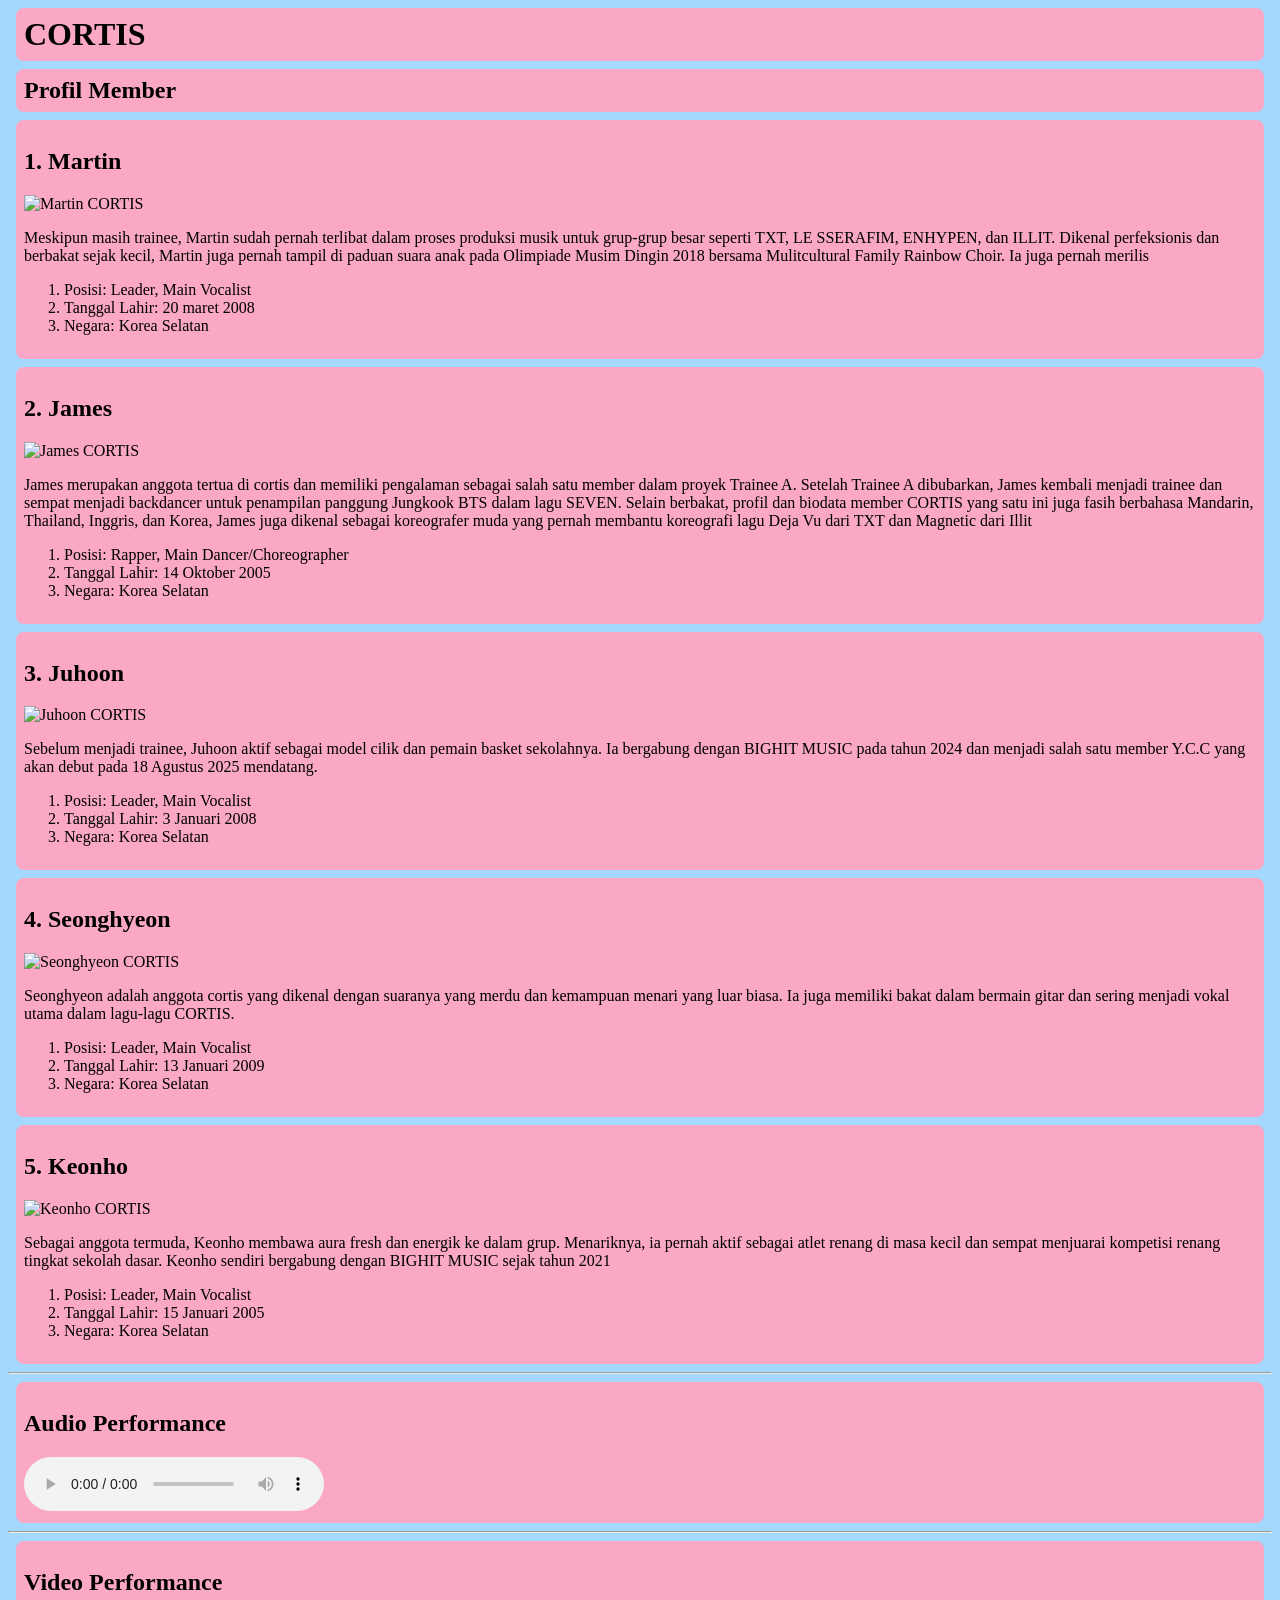
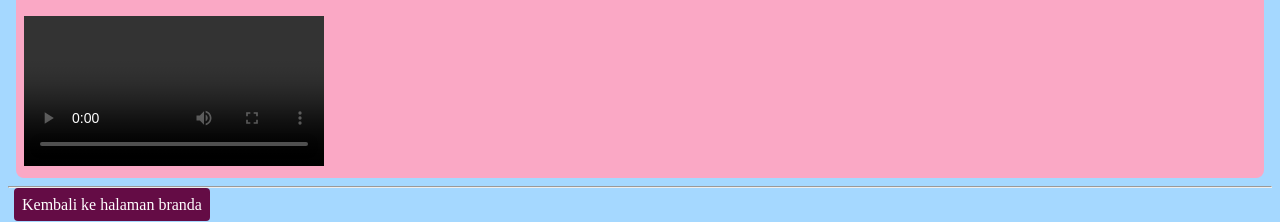
==== blog2.html @ 48cf64d0 "first commit" ====
<!DOCTYPE html>
<html lang="en">
<head>
    <meta charset="UTF-8">
    <meta name="viewport" content="width=device-width, initial-scale=1.0">
    <title>CORTIS</title>
    <link rel="stylesheet" href="umi.css">
</head>
<body>
    <h1 class="card bg-pink">CORTIS</h1>
    <h2 class="card bg-pink">Profil Member</h2>
    

    <div bg class="card bg-pink">
    <h2>1. Martin</h2>
    <img src="https://i.pinimg.com/736x/b1/5a/03/b15a034e67e1b76a89039d8a09f63b96.jpg" alt="Martin CORTIS" width="300" height="400">
    <p>Meskipun masih trainee, Martin sudah pernah terlibat dalam proses produksi musik untuk grup-grup besar seperti TXT, LE SSERAFIM, ENHYPEN, dan ILLIT. Dikenal perfeksionis dan berbakat sejak kecil, Martin juga pernah tampil di paduan suara anak pada Olimpiade Musim Dingin 2018 bersama Mulitcultural Family Rainbow Choir. Ia juga pernah merilis</p>
    <ol>
        <li>Posisi: Leader, Main Vocalist</li>
        <li>Tanggal Lahir: 20 maret 2008</li>
        <li>Negara: Korea Selatan</li>
    </ol>
    </div>
    
    <div bg class="card bg-pink">
     <h2>2. James</h2>
    <img src="https://i.pinimg.com/736x/a6/ae/e5/a6aee598c204ff625d1db7310eb27f39.jpg" alt="James CORTIS" width="300" height="400">
    <p>James merupakan anggota tertua di cortis dan memiliki pengalaman sebagai salah satu member dalam proyek Trainee A. Setelah Trainee A dibubarkan, James kembali menjadi trainee dan sempat menjadi backdancer untuk penampilan panggung Jungkook BTS dalam lagu SEVEN.
Selain berbakat, profil dan biodata member CORTIS yang satu ini juga fasih berbahasa Mandarin, Thailand, Inggris, dan Korea, James juga dikenal sebagai koreografer muda yang pernah membantu koreografi lagu Deja Vu dari TXT dan Magnetic dari Illit</p>
    <ol type="1">
        <li>Posisi: Rapper, Main Dancer/Choreographer</li>
        <li>Tanggal Lahir: 14 Oktober 2005</li>
        <li>Negara: Korea Selatan</li>
    </ol>
    </div>

    <div bg class="card bg-pink">
     <h2>3. Juhoon</h2>
    </ol>
    <img src="https://i.pinimg.com/736x/0d/74/3e/0d743e9cece8e11d4519efe35f4305f7.jpg" alt="Juhoon CORTIS" width="300" height="400">
    <p>Sebelum menjadi trainee, Juhoon aktif sebagai model cilik dan pemain basket sekolahnya. Ia bergabung dengan BIGHIT MUSIC pada tahun 2024 dan menjadi salah satu member Y.C.C yang akan debut pada 18 Agustus 2025 mendatang.</p>
    <ol type="1">
        <li>Posisi: Leader, Main Vocalist</li>
        <li>Tanggal Lahir: 3 Januari 2008</li>
        <li>Negara: Korea Selatan</li>
    </ol>
    </div>

    <div bg class="card bg-pink">
     <h2>4. Seonghyeon</h2>
    </ol>
    <img src="https://i.pinimg.com/736x/c9/01/c9/c901c9f23aa41ed2b4d781a195a823a1.jpg" alt="Seonghyeon CORTIS" width="300" height="400">
    <p>Seonghyeon adalah anggota cortis yang dikenal dengan suaranya yang merdu dan kemampuan menari yang luar biasa. Ia juga memiliki bakat dalam bermain gitar dan sering menjadi vokal utama dalam lagu-lagu CORTIS.</p>
    <ol type="1">
        <li>Posisi: Leader, Main Vocalist</li>
        <li>Tanggal Lahir: 13 Januari 2009</li>
        <li>Negara: Korea Selatan</li>
    </ol>
    </div>

    <div bg class="card bg-pink">
    <h2>5. Keonho</h2>
    </ol>
    <img src="https://i.pinimg.com/736x/d5/d8/15/d5d8159cb3e81d0b418f0185625bf6dd.jpg" alt="Keonho CORTIS" width="300" height="400">
    <p>Sebagai anggota termuda, Keonho membawa aura fresh dan energik ke dalam grup. Menariknya, ia pernah aktif sebagai atlet renang di masa kecil dan sempat menjuarai kompetisi renang tingkat sekolah dasar. Keonho sendiri bergabung dengan BIGHIT MUSIC sejak tahun 2021</p><ol type="1">
        <li>Posisi: Leader, Main Vocalist</li>
        <li>Tanggal Lahir: 15 Januari 2005</li>
        <li>Negara: Korea Selatan</li>
    </ol>
    </div>

<hr>
<div bg class="card bg-pink">
<h2>Audio Performance</h2>
<audio controls>
    <source src="CORTIS (코르티스) 'FaSHioN' Conceptual Performance Film.mp3" type="audio/mpeg">
</audio>
</div>
<hr>
<div bg class="card bg-pink">
<h2>Video Performance</h2>
<video controls class="frame video">
    <source src="CORTIS (코르티스) 'GO!' Official MV.mp4" type="video/mp4">
</video>
</div>
<hr>
<a href="blog1.html" class="btn">Kembali ke halaman branda</a>

<br>
</html>
---- umi.css ----
body {
    background-color: #a5d8ff ;
}

.post-container {
    display: flex;
}

.bg-pink {
    background-color: #faa8c5  ;
}

.bg-white {
    background-color: #ffffff;
}

.text-gray {
    color:darkslategray
}
.card {
    flex: 1;
    border-radius: 8px;
    margin: 8px;
    padding: 8px;
}

.btn {
    color:rgb(255, 255, 255);
    font-size: medium;
    text-decoration: none;
    margin: 6px;
    padding: 8px;
    border-radius: 4px;
    background-color: #640c45;
    border-style: none;
}

.frame img {
  width: 100%;
  height: 100%;
  object-fit: cover;
}

.frame video {
  width: 100%;
  height: 100%;
  object-fit: cover;
}

.btn:hover {
    background-color:rgb(255, 0, 217);
    transition: ease 0.5s all;
}

@media (max-width: 600px){
    body {
        background-color: #7a0346;
    }


.post-container{
    display: grid;
    grid-template-columns: 1fr 2fr;
    gap: 20px;
    max-width: 600px;
    margin: 0 auto;
}

.btn {
    display: block;
    text-align: center;
}
}

.profile-img {
    width: 150px;
    height: 150px;
    border-radius: 50%;
    object-fit: cover;
}

.container {
    display: flex;
    max-width: 1000px;
    margin: auto;
    gap: 20px;
}

.left {
    width: 30%;
    background-color: #faa8c5;
    padding: 20px;
    border-radius: 10px;
}

.right {
    width: 70%;
    background-color: #ffffff;
    padding: 20px;
    border-radius: 10px;
}

.profile img {
    width: 120px;
    height: 120px;
    border-radius: 50%;
    object-fit: cover;
}

.footer {
    text-align: center;
    margin-top: 50px
}

.foto-bawah {
    max-width: 1000px;
    margin: 30px auto;
    text-align: center;
}

.foto-bawah img {
    width: 300px;
    border-radius: 10px;
}


.foto-container {
    display: grid;
    grid-template-columns: repeat(3, 1fr);
    gap: 15px;
}

.foto-item img {
    width: 100%;
    aspect-ratio: 1/1; 
    object-fit: cover;
    border-radius: 10px;
}
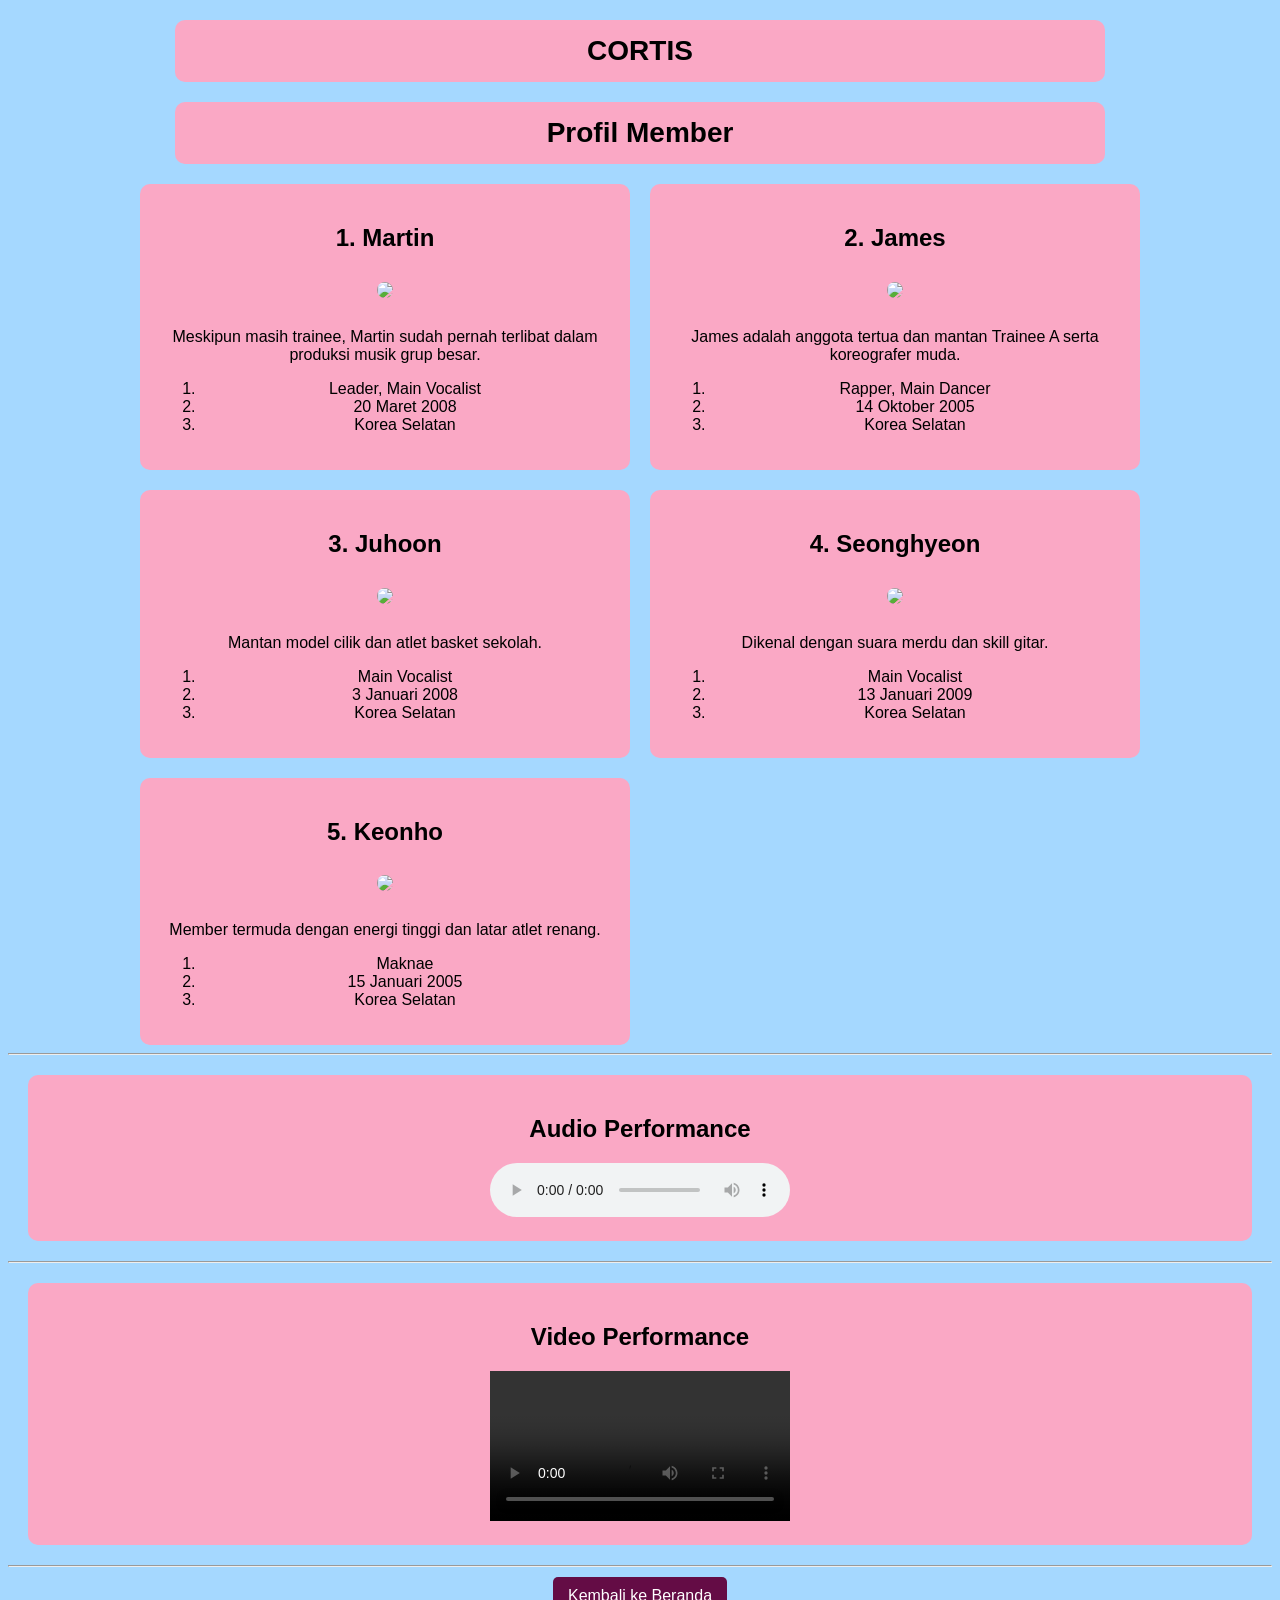
==== commit c5185a18: "frist commit" ====
--- a/blog2.html
+++ b/blog2.html
@@ -7,84 +7,92 @@
     <link rel="stylesheet" href="umi.css">
 </head>
 <body>
-    <h1 class="card bg-pink">CORTIS</h1>
-    <h2 class="card bg-pink">Profil Member</h2>
-    
 
-    <div bg class="card bg-pink">
-    <h2>1. Martin</h2>
-    <img src="https://i.pinimg.com/736x/b1/5a/03/b15a034e67e1b76a89039d8a09f63b96.jpg" alt="Martin CORTIS" width="300" height="400">
-    <p>Meskipun masih trainee, Martin sudah pernah terlibat dalam proses produksi musik untuk grup-grup besar seperti TXT, LE SSERAFIM, ENHYPEN, dan ILLIT. Dikenal perfeksionis dan berbakat sejak kecil, Martin juga pernah tampil di paduan suara anak pada Olimpiade Musim Dingin 2018 bersama Mulitcultural Family Rainbow Choir. Ia juga pernah merilis</p>
-    <ol>
-        <li>Posisi: Leader, Main Vocalist</li>
-        <li>Tanggal Lahir: 20 maret 2008</li>
-        <li>Negara: Korea Selatan</li>
-    </ol>
-    </div>
-    
-    <div bg class="card bg-pink">
-     <h2>2. James</h2>
-    <img src="https://i.pinimg.com/736x/a6/ae/e5/a6aee598c204ff625d1db7310eb27f39.jpg" alt="James CORTIS" width="300" height="400">
-    <p>James merupakan anggota tertua di cortis dan memiliki pengalaman sebagai salah satu member dalam proyek Trainee A. Setelah Trainee A dibubarkan, James kembali menjadi trainee dan sempat menjadi backdancer untuk penampilan panggung Jungkook BTS dalam lagu SEVEN.
-Selain berbakat, profil dan biodata member CORTIS yang satu ini juga fasih berbahasa Mandarin, Thailand, Inggris, dan Korea, James juga dikenal sebagai koreografer muda yang pernah membantu koreografi lagu Deja Vu dari TXT dan Magnetic dari Illit</p>
-    <ol type="1">
-        <li>Posisi: Rapper, Main Dancer/Choreographer</li>
-        <li>Tanggal Lahir: 14 Oktober 2005</li>
-        <li>Negara: Korea Selatan</li>
-    </ol>
+<h1 class="title">CORTIS</h1>
+<h2 class="title">Profil Member</h2>
+
+<div class="member-container">
+
+    <div class="card bg-pink">
+        <h2>1. Martin</h2>
+        <img src="https://i.pinimg.com/736x/b1/5a/03/b15a034e67e1b76a89039d8a09f63b96.jpg">
+        <p>Meskipun masih trainee, Martin sudah pernah terlibat dalam produksi musik grup besar.</p>
+        <ol>
+            <li>Leader, Main Vocalist</li>
+            <li>20 Maret 2008</li>
+            <li>Korea Selatan</li>
+        </ol>
     </div>
 
-    <div bg class="card bg-pink">
-     <h2>3. Juhoon</h2>
-    </ol>
-    <img src="https://i.pinimg.com/736x/0d/74/3e/0d743e9cece8e11d4519efe35f4305f7.jpg" alt="Juhoon CORTIS" width="300" height="400">
-    <p>Sebelum menjadi trainee, Juhoon aktif sebagai model cilik dan pemain basket sekolahnya. Ia bergabung dengan BIGHIT MUSIC pada tahun 2024 dan menjadi salah satu member Y.C.C yang akan debut pada 18 Agustus 2025 mendatang.</p>
-    <ol type="1">
-        <li>Posisi: Leader, Main Vocalist</li>
-        <li>Tanggal Lahir: 3 Januari 2008</li>
-        <li>Negara: Korea Selatan</li>
-    </ol>
+    <div class="card bg-pink">
+        <h2>2. James</h2>
+        <img src="https://i.pinimg.com/736x/a6/ae/e5/a6aee598c204ff625d1db7310eb27f39.jpg">
+        <p>James adalah anggota tertua dan mantan Trainee A serta koreografer muda.</p>
+        <ol>
+            <li>Rapper, Main Dancer</li>
+            <li>14 Oktober 2005</li>
+            <li>Korea Selatan</li>
+        </ol>
     </div>
 
-    <div bg class="card bg-pink">
-     <h2>4. Seonghyeon</h2>
-    </ol>
-    <img src="https://i.pinimg.com/736x/c9/01/c9/c901c9f23aa41ed2b4d781a195a823a1.jpg" alt="Seonghyeon CORTIS" width="300" height="400">
-    <p>Seonghyeon adalah anggota cortis yang dikenal dengan suaranya yang merdu dan kemampuan menari yang luar biasa. Ia juga memiliki bakat dalam bermain gitar dan sering menjadi vokal utama dalam lagu-lagu CORTIS.</p>
-    <ol type="1">
-        <li>Posisi: Leader, Main Vocalist</li>
-        <li>Tanggal Lahir: 13 Januari 2009</li>
-        <li>Negara: Korea Selatan</li>
-    </ol>
+    <div class="card bg-pink">
+        <h2>3. Juhoon</h2>
+        <img src="https://i.pinimg.com/736x/0d/74/3e/0d743e9cece8e11d4519efe35f4305f7.jpg">
+        <p>Mantan model cilik dan atlet basket sekolah.</p>
+        <ol>
+            <li>Main Vocalist</li>
+            <li>3 Januari 2008</li>
+            <li>Korea Selatan</li>
+        </ol>
     </div>
 
-    <div bg class="card bg-pink">
-    <h2>5. Keonho</h2>
-    </ol>
-    <img src="https://i.pinimg.com/736x/d5/d8/15/d5d8159cb3e81d0b418f0185625bf6dd.jpg" alt="Keonho CORTIS" width="300" height="400">
-    <p>Sebagai anggota termuda, Keonho membawa aura fresh dan energik ke dalam grup. Menariknya, ia pernah aktif sebagai atlet renang di masa kecil dan sempat menjuarai kompetisi renang tingkat sekolah dasar. Keonho sendiri bergabung dengan BIGHIT MUSIC sejak tahun 2021</p><ol type="1">
-        <li>Posisi: Leader, Main Vocalist</li>
-        <li>Tanggal Lahir: 15 Januari 2005</li>
-        <li>Negara: Korea Selatan</li>
-    </ol>
+    <div class="card bg-pink">
+        <h2>4. Seonghyeon</h2>
+        <img src="https://i.pinimg.com/736x/c9/01/c9/c901c9f23aa41ed2b4d781a195a823a1.jpg">
+        <p>Dikenal dengan suara merdu dan skill gitar.</p>
+        <ol>
+            <li>Main Vocalist</li>
+            <li>13 Januari 2009</li>
+            <li>Korea Selatan</li>
+        </ol>
     </div>
 
+    <div class="card bg-pink">
+        <h2>5. Keonho</h2>
+        <img src="https://i.pinimg.com/736x/d5/d8/15/d5d8159cb3e81d0b418f0185625bf6dd.jpg">
+        <p>Member termuda dengan energi tinggi dan latar atlet renang.</p>
+        <ol>
+            <li>Maknae</li>
+            <li>15 Januari 2005</li>
+            <li>Korea Selatan</li>
+        </ol>
+    </div>
+
+</div>
+
 <hr>
-<div bg class="card bg-pink">
-<h2>Audio Performance</h2>
-<audio controls>
-    <source src="CORTIS (코르티스) 'FaSHioN' Conceptual Performance Film.mp3" type="audio/mpeg">
-</audio>
+
+<div class="card bg-pink center">
+    <h2>Audio Performance</h2>
+    <audio controls>
+        <source src="CORTIS (코르티스) 'FaSHioN' Conceptual Performance Film.mp3">
+    </audio>
 </div>
+
 <hr>
-<div bg class="card bg-pink">
-<h2>Video Performance</h2>
-<video controls class="frame video">
-    <source src="CORTIS (코르티스) 'GO!' Official MV.mp4" type="video/mp4">
-</video>
+
+<div class="card bg-pink center">
+    <h2>Video Performance</h2>
+    <video controls>
+        <source src="CORTIS (코르티스) 'GO!' Official MV.mp4">
+    </video>
 </div>
+
 <hr>
-<a href="blog1.html" class="btn">Kembali ke halaman branda</a>
 
-<br>
+<div class="center">
+    <a href="blog1.html" class="btn">Kembali ke Beranda</a>
+</div>
+
+</body>
 </html>
--- a/umi.css
+++ b/umi.css
@@ -3,7 +3,20 @@
 }
 
 .post-container {
-    display: flex;
+    display: grid;
+    grid-template-columns: repeat(3, 1fr);
+    gap: 20px;
+    max-width: 900px;
+    margin: 20px auto;
+}
+
+.title {
+    text-align: center;
+    max-width: 900px;
+    margin: 20px auto;
+    padding: 15px;
+    border-radius: 10px;
+    font-size: 28px;
 }
 
 .bg-pink {
@@ -18,10 +31,9 @@
     color:darkslategray
 }
 .card {
-    flex: 1;
     border-radius: 8px;
-    margin: 8px;
-    padding: 8px;
+    padding: 20px;
+    text-align: center;
 }
 
 .btn {
@@ -42,9 +54,9 @@
 }
 
 .frame video {
-  width: 100%;
-  height: 100%;
-  object-fit: cover;
+  max-width: 100%;
+  height: auto;
+  display: block;
 }
 
 .btn:hover {
@@ -54,7 +66,7 @@
 
 @media (max-width: 600px){
     body {
-        background-color: #7a0346;
+        background-color: #a3d7ff;
     }
 
 
@@ -135,4 +147,71 @@
     aspect-ratio: 1/1; 
     object-fit: cover;
     border-radius: 10px;
+}
+
+body {
+    background-color: #a5d8ff;
+    font-family: Arial, sans-serif;
+}
+
+
+.title {
+    text-align: center;
+    background-color: #faa8c5;
+    padding: 15px;
+    border-radius: 10px;
+    max-width: 900px;
+    margin: 20px auto;
+}
+
+
+.member-container {
+    display: grid;
+    grid-template-columns: repeat(2, 1fr);
+    gap: 20px;
+    max-width: 1000px;
+    margin: auto;
+}
+
+
+.card {
+    padding: 20px;
+    border-radius: 10px;
+    text-align: center;
+}
+
+
+.bg-pink {
+    background-color: #faa8c5;
+}
+
+
+.card img {
+    width: 100%;
+    max-width: 250px;
+    border-radius: 10px;
+    margin: 10px 0;
+}
+
+.btn {
+    background-color: #640c45;
+    color: white;
+    padding: 10px 15px;
+    text-decoration: none;
+    border-radius: 5px;
+}
+
+.btn:hover {
+    background-color: #ff00d9;
+}
+
+.center {
+    text-align: center;
+    margin: 20px;
+}
+
+@media (max-width: 600px){
+    .member-container {
+        grid-template-columns: 1fr;
+    }
 }
